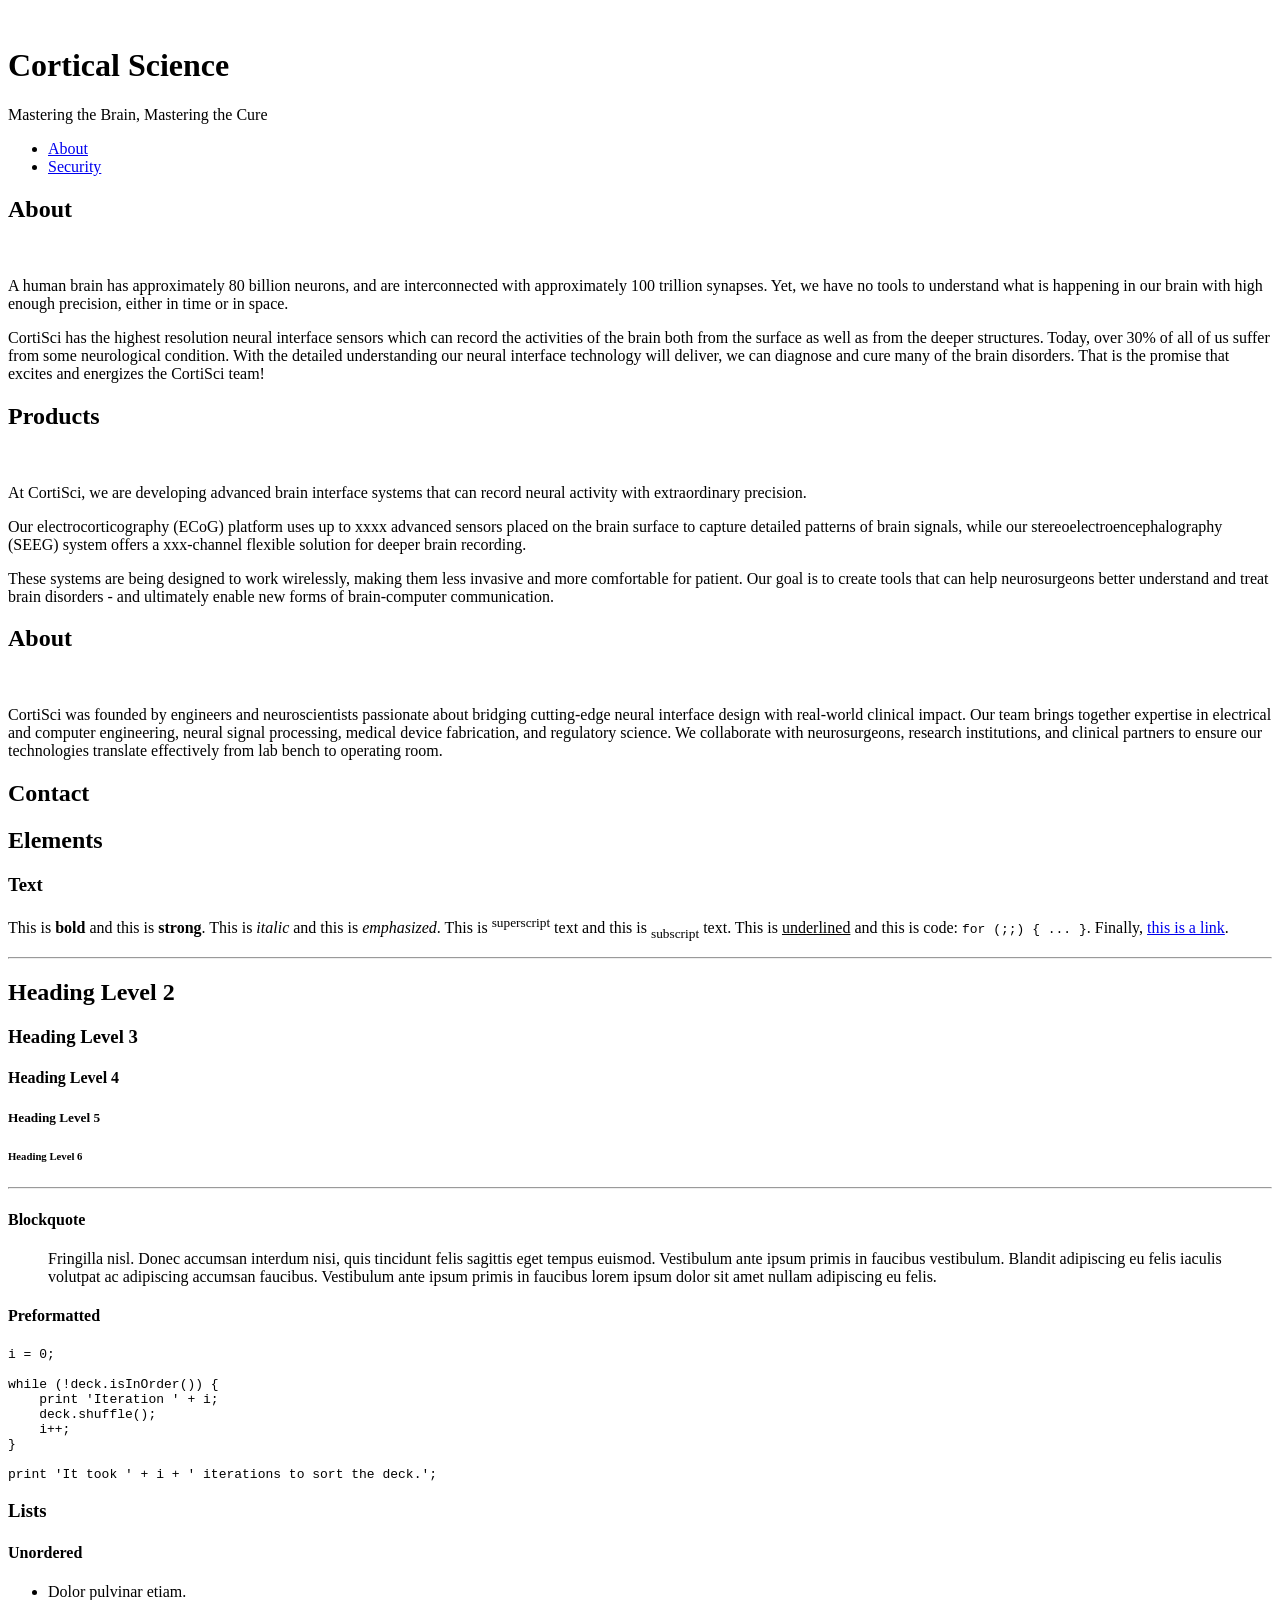
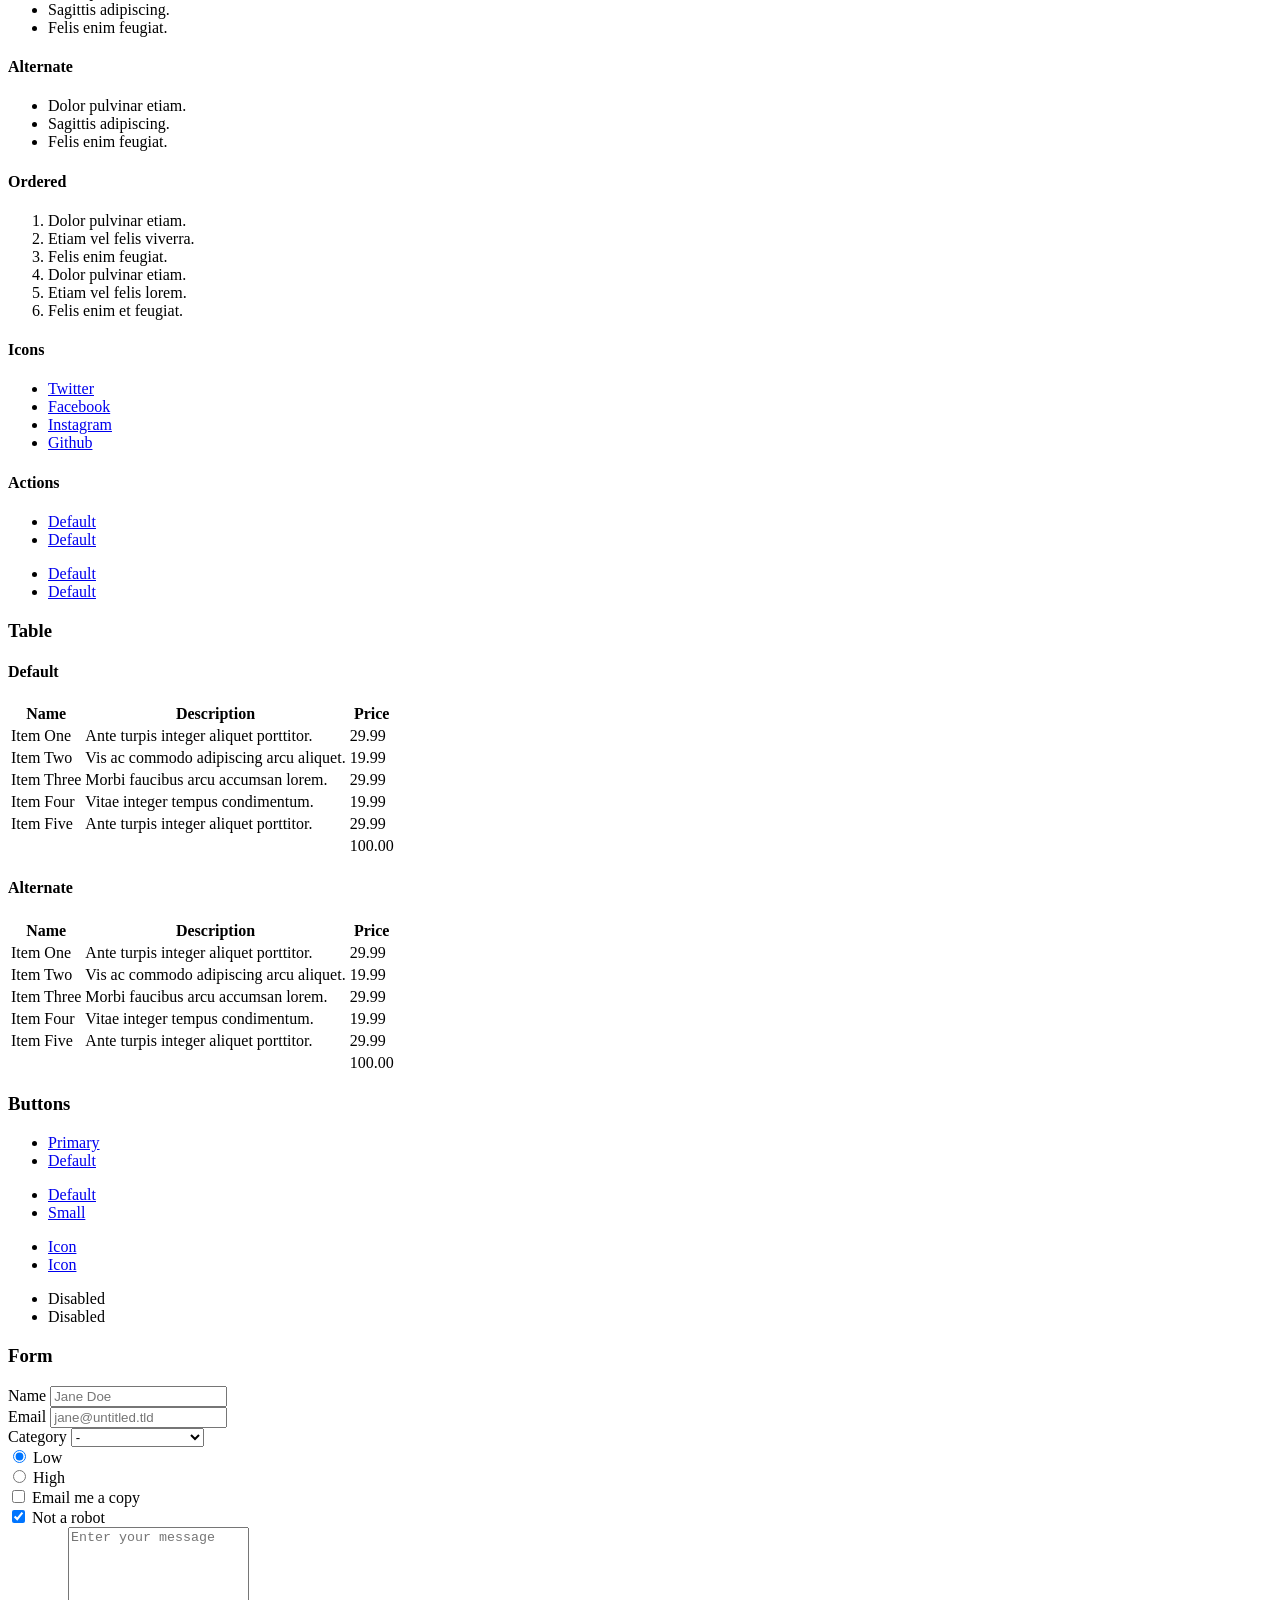
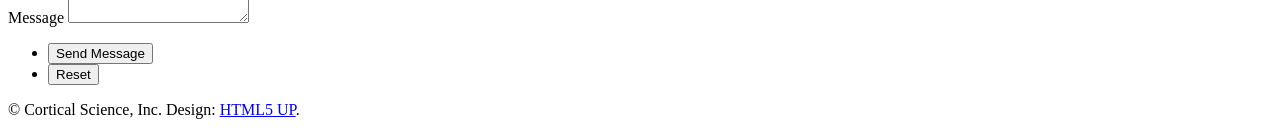
==== index.html @ aafd4108 "Add coordinated disclosure policy and security discovery files" ====
<!DOCTYPE HTML>
<!--
	Dimension by HTML5 UP
	html5up.net | @ajlkn
	Free for personal and commercial use under the CCA 3.0 license (html5up.net/license)
-->
<html>
	<head>
		<title>Cortical Science - CortiSci</title>
		<meta charset="utf-8" />
		<meta name="viewport" content="width=device-width, initial-scale=1, user-scalable=no" />
		<link rel="stylesheet" href="assets/css/main.css" />
		<noscript><link rel="stylesheet" href="assets/css/noscript.css" /></noscript>
	</head>
	<body class="is-preload">

		<!-- Wrapper -->
			<div id="wrapper">

				<!-- Header -->
					<header id="header">
						<div class="logo">
							<!--<span class="image main"><img src="images/CortiSciLogoMohit2.png" alt="" /></span> -->
							<span class="image main no-overlay"><img src="images/CortiSciLogoMohit2.png" alt="" /></span>
						</div>
						<div class="content">
							<div class="inner">
								<h1>Cortical Science</h1>
								<p>Mastering the Brain, Mastering the Cure<br />
								</p>
							</div>
						</div>
						<nav>
							<ul>
								<li><a href="#intro">About</a></li>
								<li><a href="security/">Security</a></li>
								<!--<li><a href="#work">Products</a></li>
								<li><a href="#about">About</a></li>
								<li><a href="#contact">Contact</a></li>
								-->
								<!--<li><a href="#elements">Elements</a></li>-->
							</ul>
						</nav>
					</header>

				<!-- Main -->
					<div id="main">

						<!-- Intro -->
							<article id="intro">
								<h2 class="major">About</h2>
								<span class="image main"><img src="images/Brain_Intro.png" alt="" /></span>
								<!-- <p><strong>Welcome to Cortical Science, Inc. (CortiSci) - </strong> </p> -->
								<p> A human brain has approximately 80 billion neurons, and are interconnected with approximately 100 trillion synapses. Yet, we have no tools to understand what is happening in our brain with high enough precision, either in time or in space. </p>
								<p>CortiSci has the highest resolution neural interface sensors which can record the activities of the brain both from the surface as well as from the deeper structures. Today, over 30% of all of us suffer from some neurological condition. With the detailed understanding our neural interface technology will deliver, we can diagnose and cure many of the brain disorders.  That is the promise that excites and energizes the CortiSci team! <p>
								<!--<p> a neurotechnology startup building the next generation of high-resolution brain interface systems. Our mission is to develop scalable, biocompatible ECoG and SEEG technologies that unlock new possibilities in neuroscience research, neurosurgery, and brain-computer interface applications.</p>
							-->
							</article>

						<!-- Technology -->
							<article id="work">
								<h2 class="major">Products</h2>
								<span class="image main"><img src="images/TechnologyPicture.png" alt="" /></span>
								<p> At CortiSci, we are developing advanced brain interface systems that can record neural activity with extraordinary precision.</p>
								<p> Our electrocorticography (ECoG) platform uses up to xxxx advanced sensors placed on the brain surface to capture detailed patterns of brain signals, while our stereoelectroencephalography (SEEG) system offers a xxx-channel flexible solution for deeper brain recording.<p>
								<p>These systems are being designed to work wirelessly, making them less invasive and more comfortable for patient. Our goal is to create tools that can help neurosurgeons better understand and treat brain disorders - and ultimately enable new forms of brain-computer communication.</p>
							</article>

						<!-- About -->
							<article id="about">
								<h2 class="major">About</h2>
								<span class="image main"><img src="images/About.png" alt="" /></span>
								<p>CortiSci was founded by engineers and neuroscientists passionate about bridging cutting-edge neural interface design with real-world clinical impact. Our team brings together expertise in electrical and computer engineering, neural signal processing, medical device fabrication, and regulatory science. We collaborate with neurosurgeons, research institutions, and clinical partners to ensure our technologies translate effectively from lab bench to operating room.</p>
							</article>

						<!-- Contact -->
							<article id="contact">
								<h2 class="major">Contact</h2>
								<p>
									
								</p>
								<!--
								<form method="post" action="#">
									<div class="fields">
										<div class="field half">
											<label for="name">Name</label>
											<input type="text" name="name" id="name" />
										</div>
										<div class="field half">
											<label for="email">Email</label>
											<input type="text" name="email" id="email" />
										</div>
										<div class="field">
											<label for="message">Message</label>
											<textarea name="message" id="message" rows="4"></textarea>
										</div>
									</div>
									<ul class="actions">
										<li><input type="submit" value="Send Message" class="primary" /></li>
										<li><input type="reset" value="Reset" /></li>
									</ul>
								</form>
								-->

								<!--
								<ul class="icons">
									<li><a href="#" class="icon brands fa-twitter"><span class="label">Twitter</span></a></li>
									<li><a href="#" class="icon brands fa-facebook-f"><span class="label">Facebook</span></a></li>
									<li><a href="#" class="icon brands fa-instagram"><span class="label">Instagram</span></a></li>
									<li><a href="#" class="icon brands fa-github"><span class="label">GitHub</span></a></li>
								</ul>
								-->
							</article>

						<!-- Elements -->
							<article id="elements">
								<h2 class="major">Elements</h2>

								<section>
									<h3 class="major">Text</h3>
									<p>This is <b>bold</b> and this is <strong>strong</strong>. This is <i>italic</i> and this is <em>emphasized</em>.
									This is <sup>superscript</sup> text and this is <sub>subscript</sub> text.
									This is <u>underlined</u> and this is code: <code>for (;;) { ... }</code>. Finally, <a href="#">this is a link</a>.</p>
									<hr />
									<h2>Heading Level 2</h2>
									<h3>Heading Level 3</h3>
									<h4>Heading Level 4</h4>
									<h5>Heading Level 5</h5>
									<h6>Heading Level 6</h6>
									<hr />
									<h4>Blockquote</h4>
									<blockquote>Fringilla nisl. Donec accumsan interdum nisi, quis tincidunt felis sagittis eget tempus euismod. Vestibulum ante ipsum primis in faucibus vestibulum. Blandit adipiscing eu felis iaculis volutpat ac adipiscing accumsan faucibus. Vestibulum ante ipsum primis in faucibus lorem ipsum dolor sit amet nullam adipiscing eu felis.</blockquote>
									<h4>Preformatted</h4>
									<pre><code>i = 0;

while (!deck.isInOrder()) {
    print 'Iteration ' + i;
    deck.shuffle();
    i++;
}

print 'It took ' + i + ' iterations to sort the deck.';</code></pre>
								</section>

								<section>
									<h3 class="major">Lists</h3>

									<h4>Unordered</h4>
									<ul>
										<li>Dolor pulvinar etiam.</li>
										<li>Sagittis adipiscing.</li>
										<li>Felis enim feugiat.</li>
									</ul>

									<h4>Alternate</h4>
									<ul class="alt">
										<li>Dolor pulvinar etiam.</li>
										<li>Sagittis adipiscing.</li>
										<li>Felis enim feugiat.</li>
									</ul>

									<h4>Ordered</h4>
									<ol>
										<li>Dolor pulvinar etiam.</li>
										<li>Etiam vel felis viverra.</li>
										<li>Felis enim feugiat.</li>
										<li>Dolor pulvinar etiam.</li>
										<li>Etiam vel felis lorem.</li>
										<li>Felis enim et feugiat.</li>
									</ol>
									<h4>Icons</h4>
									<ul class="icons">
										<li><a href="#" class="icon brands fa-twitter"><span class="label">Twitter</span></a></li>
										<li><a href="#" class="icon brands fa-facebook-f"><span class="label">Facebook</span></a></li>
										<li><a href="#" class="icon brands fa-instagram"><span class="label">Instagram</span></a></li>
										<li><a href="#" class="icon brands fa-github"><span class="label">Github</span></a></li>
									</ul>

									<h4>Actions</h4>
									<ul class="actions">
										<li><a href="#" class="button primary">Default</a></li>
										<li><a href="#" class="button">Default</a></li>
									</ul>
									<ul class="actions stacked">
										<li><a href="#" class="button primary">Default</a></li>
										<li><a href="#" class="button">Default</a></li>
									</ul>
								</section>

								<section>
									<h3 class="major">Table</h3>
									<h4>Default</h4>
									<div class="table-wrapper">
										<table>
											<thead>
												<tr>
													<th>Name</th>
													<th>Description</th>
													<th>Price</th>
												</tr>
											</thead>
											<tbody>
												<tr>
													<td>Item One</td>
													<td>Ante turpis integer aliquet porttitor.</td>
													<td>29.99</td>
												</tr>
												<tr>
													<td>Item Two</td>
													<td>Vis ac commodo adipiscing arcu aliquet.</td>
													<td>19.99</td>
												</tr>
												<tr>
													<td>Item Three</td>
													<td> Morbi faucibus arcu accumsan lorem.</td>
													<td>29.99</td>
												</tr>
												<tr>
													<td>Item Four</td>
													<td>Vitae integer tempus condimentum.</td>
													<td>19.99</td>
												</tr>
												<tr>
													<td>Item Five</td>
													<td>Ante turpis integer aliquet porttitor.</td>
													<td>29.99</td>
												</tr>
											</tbody>
											<tfoot>
												<tr>
													<td colspan="2"></td>
													<td>100.00</td>
												</tr>
											</tfoot>
										</table>
									</div>

									<h4>Alternate</h4>
									<div class="table-wrapper">
										<table class="alt">
											<thead>
												<tr>
													<th>Name</th>
													<th>Description</th>
													<th>Price</th>
												</tr>
											</thead>
											<tbody>
												<tr>
													<td>Item One</td>
													<td>Ante turpis integer aliquet porttitor.</td>
													<td>29.99</td>
												</tr>
												<tr>
													<td>Item Two</td>
													<td>Vis ac commodo adipiscing arcu aliquet.</td>
													<td>19.99</td>
												</tr>
												<tr>
													<td>Item Three</td>
													<td> Morbi faucibus arcu accumsan lorem.</td>
													<td>29.99</td>
												</tr>
												<tr>
													<td>Item Four</td>
													<td>Vitae integer tempus condimentum.</td>
													<td>19.99</td>
												</tr>
												<tr>
													<td>Item Five</td>
													<td>Ante turpis integer aliquet porttitor.</td>
													<td>29.99</td>
												</tr>
											</tbody>
											<tfoot>
												<tr>
													<td colspan="2"></td>
													<td>100.00</td>
												</tr>
											</tfoot>
										</table>
									</div>
								</section>

								<section>
									<h3 class="major">Buttons</h3>
									<ul class="actions">
										<li><a href="#" class="button primary">Primary</a></li>
										<li><a href="#" class="button">Default</a></li>
									</ul>
									<ul class="actions">
										<li><a href="#" class="button">Default</a></li>
										<li><a href="#" class="button small">Small</a></li>
									</ul>
									<ul class="actions">
										<li><a href="#" class="button primary icon solid fa-download">Icon</a></li>
										<li><a href="#" class="button icon solid fa-download">Icon</a></li>
									</ul>
									<ul class="actions">
										<li><span class="button primary disabled">Disabled</span></li>
										<li><span class="button disabled">Disabled</span></li>
									</ul>
								</section>

								<section>
									<h3 class="major">Form</h3>
									<form method="post" action="#">
										<div class="fields">
											<div class="field half">
												<label for="demo-name">Name</label>
												<input type="text" name="demo-name" id="demo-name" value="" placeholder="Jane Doe" />
											</div>
											<div class="field half">
												<label for="demo-email">Email</label>
												<input type="email" name="demo-email" id="demo-email" value="" placeholder="jane@untitled.tld" />
											</div>
											<div class="field">
												<label for="demo-category">Category</label>
												<select name="demo-category" id="demo-category">
													<option value="">-</option>
													<option value="1">Manufacturing</option>
													<option value="1">Shipping</option>
													<option value="1">Administration</option>
													<option value="1">Human Resources</option>
												</select>
											</div>
											<div class="field half">
												<input type="radio" id="demo-priority-low" name="demo-priority" checked>
												<label for="demo-priority-low">Low</label>
											</div>
											<div class="field half">
												<input type="radio" id="demo-priority-high" name="demo-priority">
												<label for="demo-priority-high">High</label>
											</div>
											<div class="field half">
												<input type="checkbox" id="demo-copy" name="demo-copy">
												<label for="demo-copy">Email me a copy</label>
											</div>
											<div class="field half">
												<input type="checkbox" id="demo-human" name="demo-human" checked>
												<label for="demo-human">Not a robot</label>
											</div>
											<div class="field">
												<label for="demo-message">Message</label>
												<textarea name="demo-message" id="demo-message" placeholder="Enter your message" rows="6"></textarea>
											</div>
										</div>
										<ul class="actions">
											<li><input type="submit" value="Send Message" class="primary" /></li>
											<li><input type="reset" value="Reset" /></li>
										</ul>
									</form>
								</section>

							</article>

					</div>

				<!-- Footer -->
					<footer id="footer">
						<p class="copyright">&copy; Cortical Science, Inc. Design: <a href="https://html5up.net">HTML5 UP</a>.</p>
					</footer>

			</div>

		<!-- BG -->
			<div id="bg"></div>

		<!-- Scripts -->
			<script src="assets/js/jquery.min.js"></script>
			<script src="assets/js/browser.min.js"></script>
			<script src="assets/js/breakpoints.min.js"></script>
			<script src="assets/js/util.js"></script>
			<script src="assets/js/main.js"></script>

	</body>
</html>
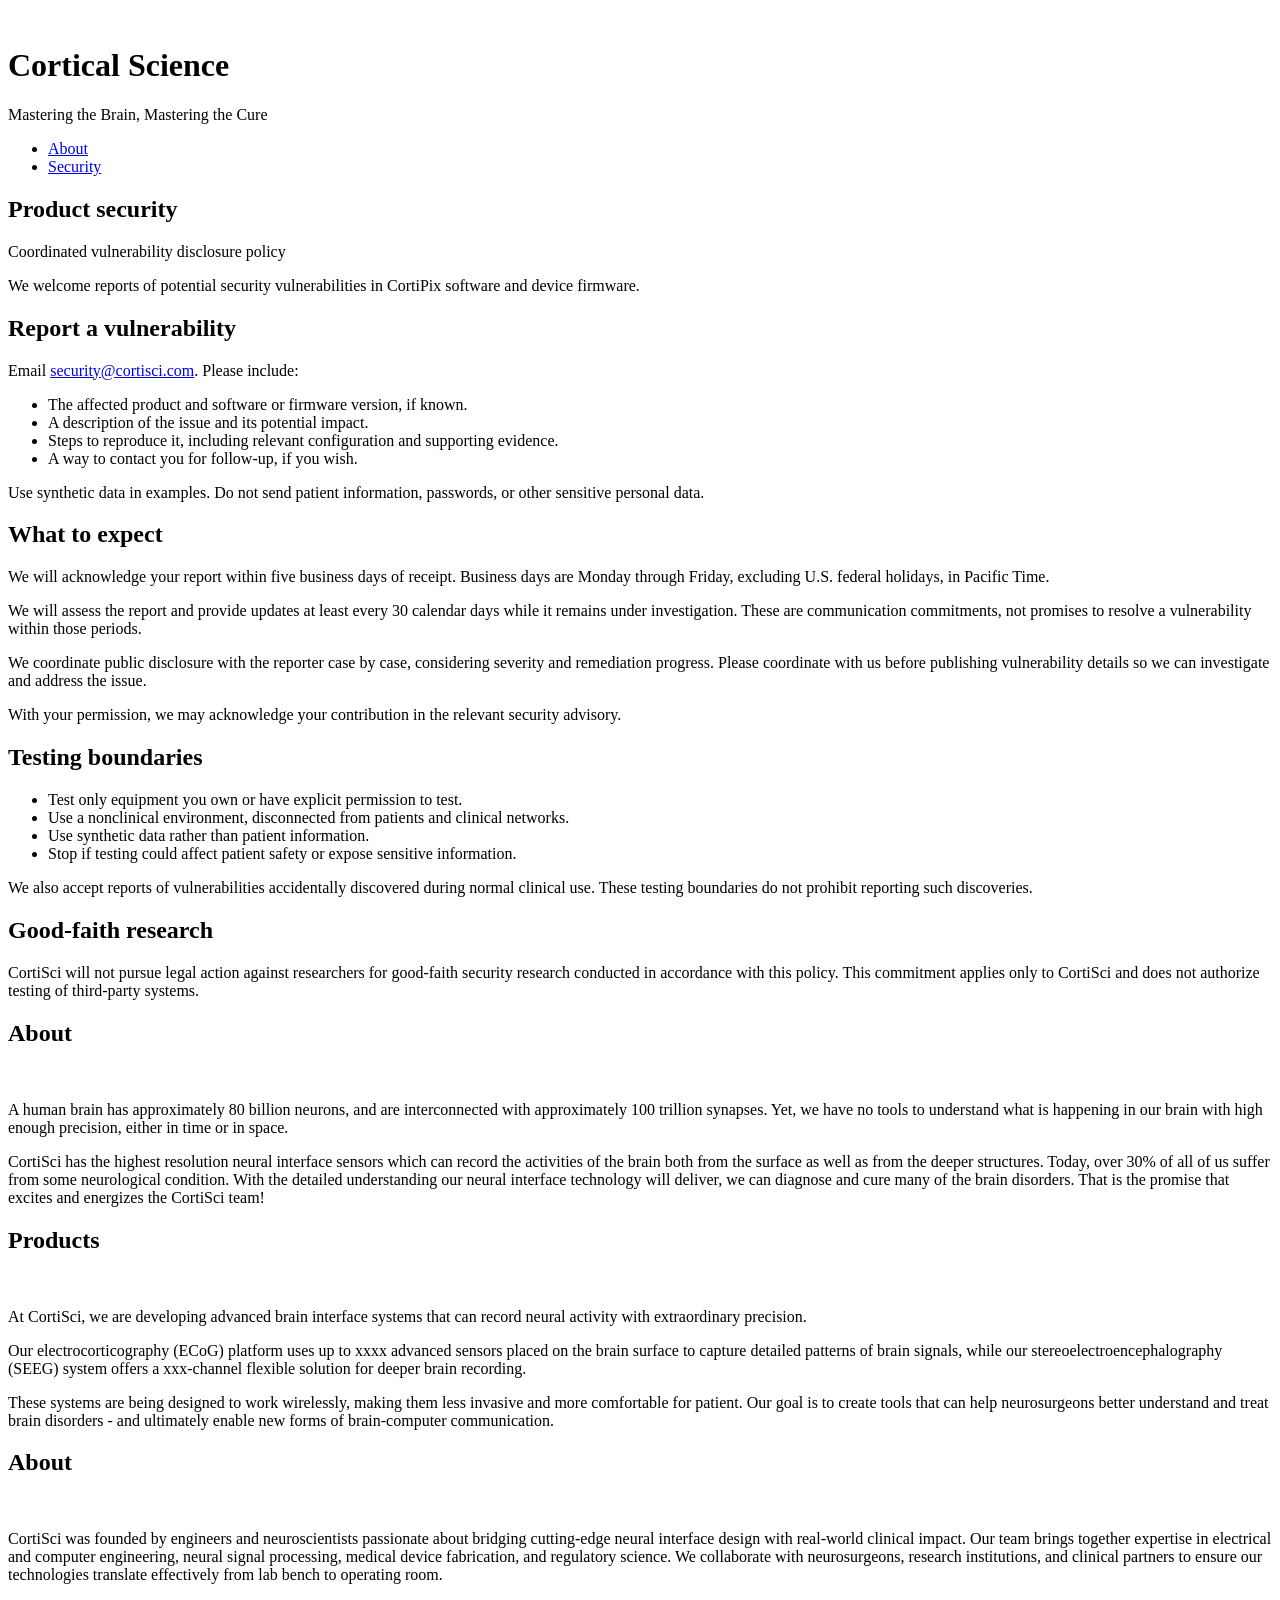
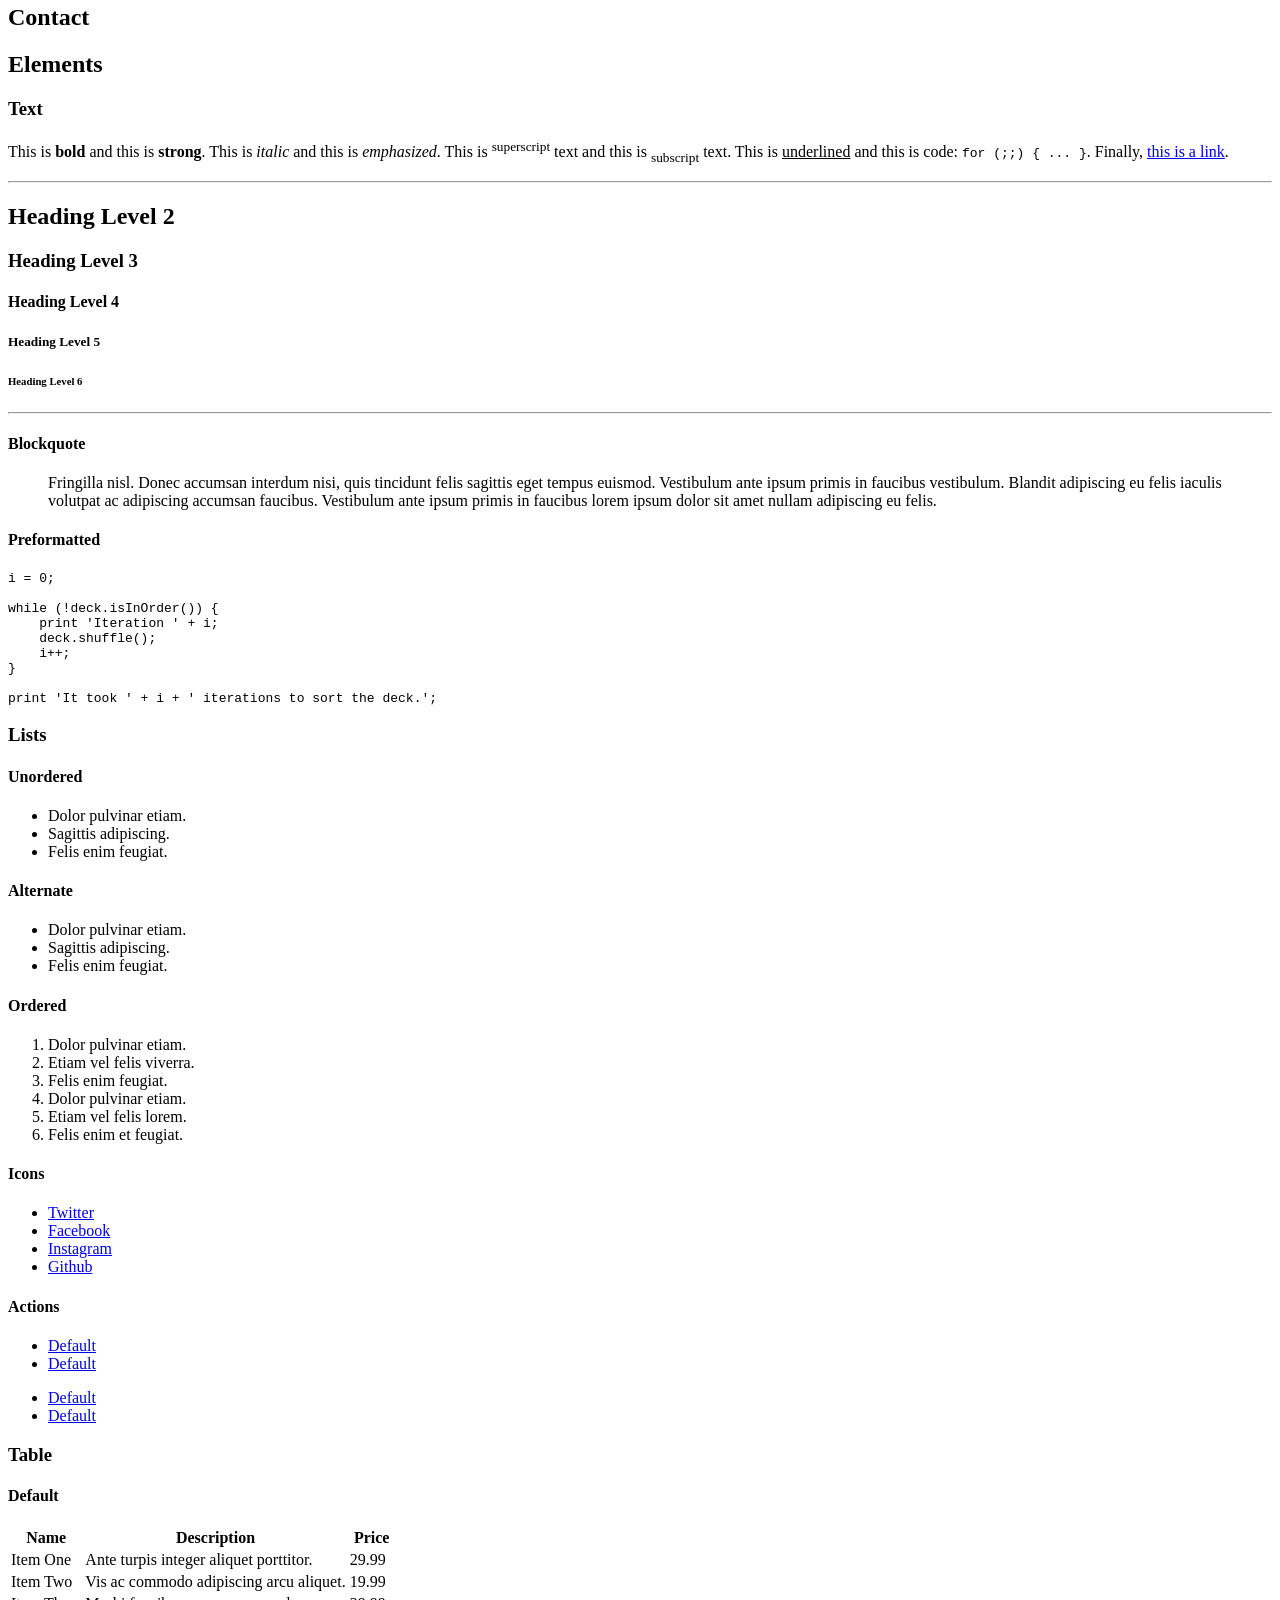
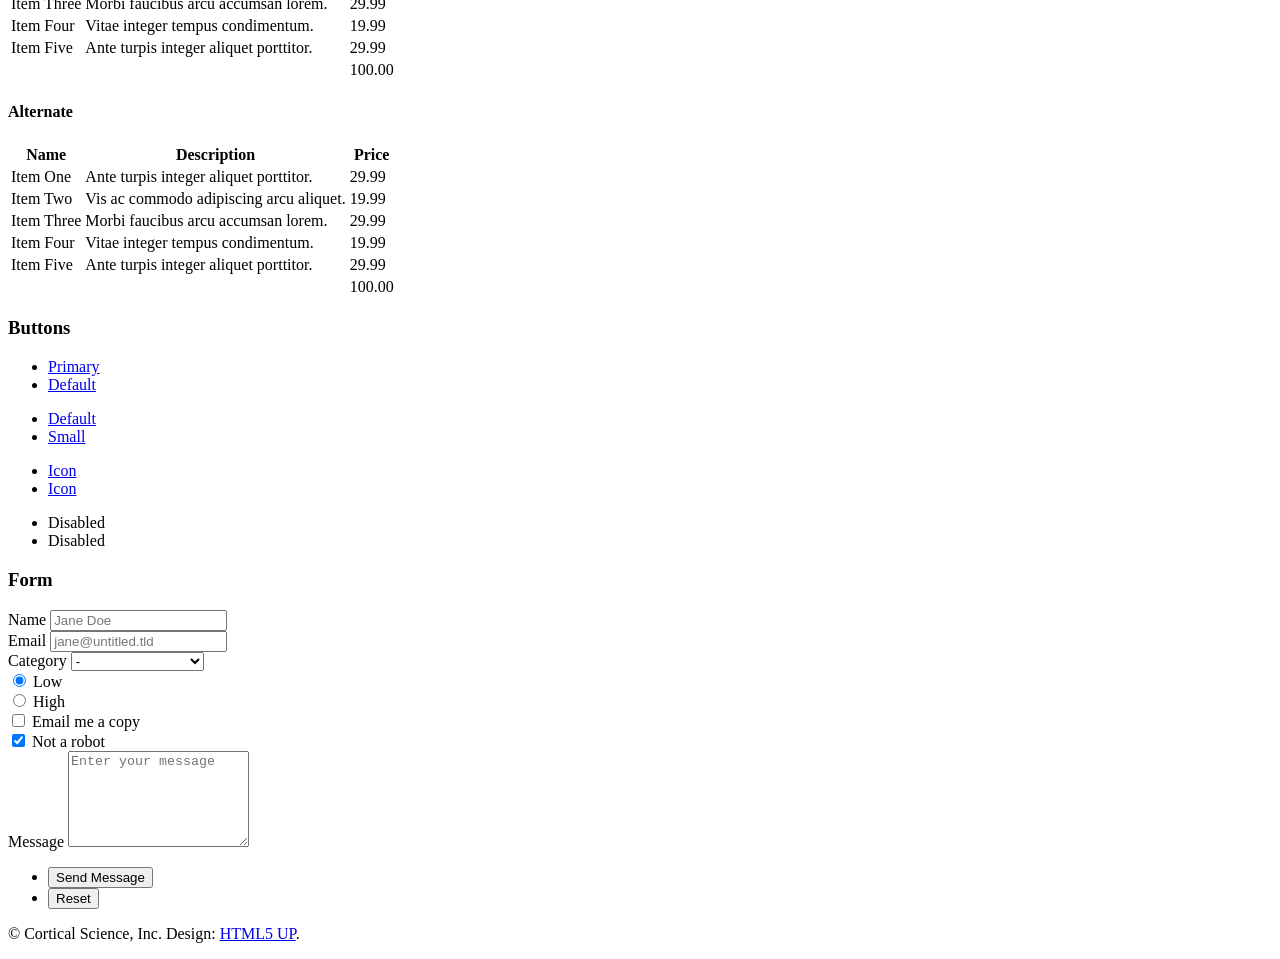
==== commit 2c780e1a: "Open security policy in homepage hash panel" ====
--- a/index.html
+++ b/index.html
@@ -33,7 +33,7 @@
 						<nav>
 							<ul>
 								<li><a href="#intro">About</a></li>
-								<li><a href="security/">Security</a></li>
+								<li><a href="#security">Security</a></li>
 								<!--<li><a href="#work">Products</a></li>
 								<li><a href="#about">About</a></li>
 								<li><a href="#contact">Contact</a></li>
@@ -45,6 +45,45 @@
 
 				<!-- Main -->
 					<div id="main">
+
+						<!-- Security -->
+						<article id="security">
+<h2 class="major">Product security</h2>
+    <p class="lead">Coordinated vulnerability disclosure policy</p>
+    <p>We welcome reports of potential security vulnerabilities in CortiPix software and device firmware.</p>
+    <section aria-labelledby="report">
+      <h2 id="report">Report a vulnerability</h2>
+      <p>Email <a href="mailto:security@cortisci.com">security@cortisci.com</a>. Please include:</p>
+      <ul>
+        <li>The affected product and software or firmware version, if known.</li>
+        <li>A description of the issue and its potential impact.</li>
+        <li>Steps to reproduce it, including relevant configuration and supporting evidence.</li>
+        <li>A way to contact you for follow-up, if you wish.</li>
+      </ul>
+      <p>Use synthetic data in examples. Do not send patient information, passwords, or other sensitive personal data.</p>
+    </section>
+    <section aria-labelledby="response">
+      <h2 id="response">What to expect</h2>
+      <p>We will acknowledge your report within five business days of receipt. Business days are Monday through Friday, excluding U.S. federal holidays, in Pacific Time.</p>
+      <p>We will assess the report and provide updates at least every 30 calendar days while it remains under investigation. These are communication commitments, not promises to resolve a vulnerability within those periods.</p>
+      <p>We coordinate public disclosure with the reporter case by case, considering severity and remediation progress. Please coordinate with us before publishing vulnerability details so we can investigate and address the issue.</p>
+      <p>With your permission, we may acknowledge your contribution in the relevant security advisory.</p>
+    </section>
+    <section aria-labelledby="testing">
+      <h2 id="testing">Testing boundaries</h2>
+      <ul>
+        <li>Test only equipment you own or have explicit permission to test.</li>
+        <li>Use a nonclinical environment, disconnected from patients and clinical networks.</li>
+        <li>Use synthetic data rather than patient information.</li>
+        <li>Stop if testing could affect patient safety or expose sensitive information.</li>
+      </ul>
+      <p>We also accept reports of vulnerabilities accidentally discovered during normal clinical use. These testing boundaries do not prohibit reporting such discoveries.</p>
+    </section>
+    <section aria-labelledby="researchers">
+      <h2 id="researchers">Good-faith research</h2>
+      <p>CortiSci will not pursue legal action against researchers for good-faith security research conducted in accordance with this policy. This commitment applies only to CortiSci and does not authorize testing of third-party systems.</p>
+    </section>
+						</article>
 
 						<!-- Intro -->
 							<article id="intro">
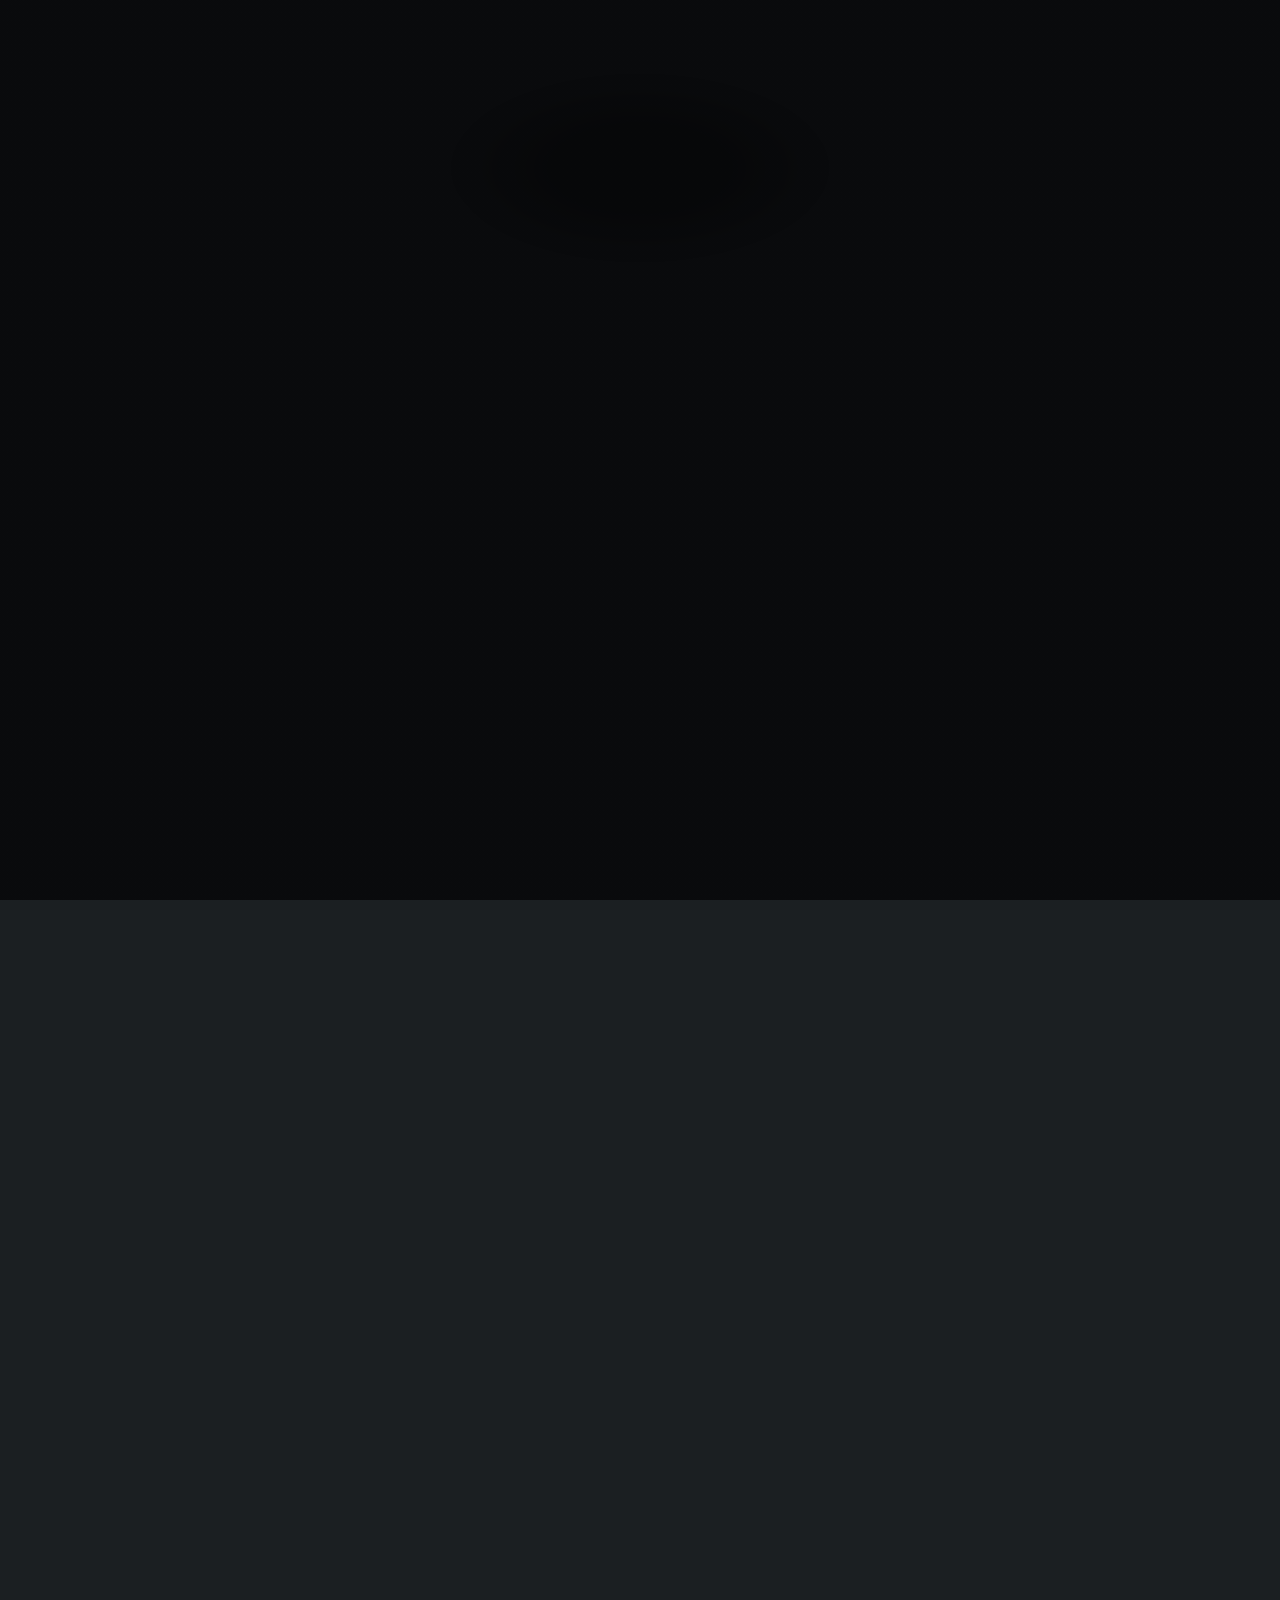
==== commit a52328a3: "Update index.html" ====
--- a/index.html
+++ b/index.html
@@ -33,7 +33,7 @@
 						<nav>
 							<ul>
 								<li><a href="#intro">About</a></li>
-								<li><a href="#security">Security</a></li>
+								<li><a href="#support">Support</a></li>
 								<!--<li><a href="#work">Products</a></li>
 								<li><a href="#about">About</a></li>
 								<li><a href="#contact">Contact</a></li>
@@ -45,45 +45,6 @@
 
 				<!-- Main -->
 					<div id="main">
-
-						<!-- Security -->
-						<article id="security">
-<h2 class="major">Product security</h2>
-    <p class="lead">Coordinated vulnerability disclosure policy</p>
-    <p>We welcome reports of potential security vulnerabilities in CortiPix software and device firmware.</p>
-    <section aria-labelledby="report">
-      <h2 id="report">Report a vulnerability</h2>
-      <p>Email <a href="mailto:security@cortisci.com">security@cortisci.com</a>. Please include:</p>
-      <ul>
-        <li>The affected product and software or firmware version, if known.</li>
-        <li>A description of the issue and its potential impact.</li>
-        <li>Steps to reproduce it, including relevant configuration and supporting evidence.</li>
-        <li>A way to contact you for follow-up, if you wish.</li>
-      </ul>
-      <p>Use synthetic data in examples. Do not send patient information, passwords, or other sensitive personal data.</p>
-    </section>
-    <section aria-labelledby="response">
-      <h2 id="response">What to expect</h2>
-      <p>We will acknowledge your report within five business days of receipt. Business days are Monday through Friday, excluding U.S. federal holidays, in Pacific Time.</p>
-      <p>We will assess the report and provide updates at least every 30 calendar days while it remains under investigation. These are communication commitments, not promises to resolve a vulnerability within those periods.</p>
-      <p>We coordinate public disclosure with the reporter case by case, considering severity and remediation progress. Please coordinate with us before publishing vulnerability details so we can investigate and address the issue.</p>
-      <p>With your permission, we may acknowledge your contribution in the relevant security advisory.</p>
-    </section>
-    <section aria-labelledby="testing">
-      <h2 id="testing">Testing boundaries</h2>
-      <ul>
-        <li>Test only equipment you own or have explicit permission to test.</li>
-        <li>Use a nonclinical environment, disconnected from patients and clinical networks.</li>
-        <li>Use synthetic data rather than patient information.</li>
-        <li>Stop if testing could affect patient safety or expose sensitive information.</li>
-      </ul>
-      <p>We also accept reports of vulnerabilities accidentally discovered during normal clinical use. These testing boundaries do not prohibit reporting such discoveries.</p>
-    </section>
-    <section aria-labelledby="researchers">
-      <h2 id="researchers">Good-faith research</h2>
-      <p>CortiSci will not pursue legal action against researchers for good-faith security research conducted in accordance with this policy. This commitment applies only to CortiSci and does not authorize testing of third-party systems.</p>
-    </section>
-						</article>
 
 						<!-- Intro -->
 							<article id="intro">
@@ -111,6 +72,17 @@
 								<span class="image main"><img src="images/About.png" alt="" /></span>
 								<p>CortiSci was founded by engineers and neuroscientists passionate about bridging cutting-edge neural interface design with real-world clinical impact. Our team brings together expertise in electrical and computer engineering, neural signal processing, medical device fabrication, and regulatory science. We collaborate with neurosurgeons, research institutions, and clinical partners to ensure our technologies translate effectively from lab bench to operating room.</p>
 							</article>
+
+						<!-- Support -->
+							<article id="support">
+						    <h2 class="major">Support</h2>
+						    <p>For Support, please contact</p>
+						    <p>
+						        Cortical Science, Inc.<br />
+						        9920 Pacific Heights Blvd Suite 150<br />
+						        San Diego, CA 92121
+						    </p>
+						</article>
 
 						<!-- Contact -->
 							<article id="contact">
--- a/assets/css/main.css
+++ b/assets/css/main.css
@@ -0,0 +1,1681 @@
+@import url(fontawesome-all.min.css);
+@import url("https://fonts.googleapis.com/css?family=Source+Sans+Pro:300italic,600italic,300,600");
+
+/*
+	Dimension by HTML5 UP
+	html5up.net | @ajlkn
+	Free for personal and commercial use under the CCA 3.0 license (html5up.net/license)
+*/
+
+html, body, div, span, applet, object,
+iframe, h1, h2, h3, h4, h5, h6, p, blockquote,
+pre, a, abbr, acronym, address, big, cite,
+code, del, dfn, em, img, ins, kbd, q, s, samp,
+small, strike, strong, sub, sup, tt, var, b,
+u, i, center, dl, dt, dd, ol, ul, li, fieldset,
+form, label, legend, table, caption, tbody,
+tfoot, thead, tr, th, td, article, aside,
+canvas, details, embed, figure, figcaption,
+footer, header, hgroup, menu, nav, output, ruby,
+section, summary, time, mark, audio, video {
+	margin: 0;
+	padding: 0;
+	border: 0;
+	font-size: 100%;
+	font: inherit;
+	vertical-align: baseline;}
+
+article, aside, details, figcaption, figure,
+footer, header, hgroup, menu, nav, section {
+	display: block;}
+
+body {
+	line-height: 1;
+}
+
+ol, ul {
+	list-style: none;
+}
+
+blockquote, q {
+	quotes: none;
+}
+
+	blockquote:before, blockquote:after, q:before, q:after {
+		content: '';
+		content: none;
+	}
+
+table {
+	border-collapse: collapse;
+	border-spacing: 0;
+}
+
+body {
+	-webkit-text-size-adjust: none;
+}
+
+mark {
+	background-color: transparent;
+	color: inherit;
+}
+
+input::-moz-focus-inner {
+	border: 0;
+	padding: 0;
+}
+
+input, select, textarea {
+	-moz-appearance: none;
+	-webkit-appearance: none;
+	-ms-appearance: none;
+	appearance: none;
+}
+
+/* Basic */
+
+	@-ms-viewport {
+		width: device-width;
+	}
+
+	@media screen and (max-width: 480px) {
+
+		html, body {
+			min-width: 320px;
+		}
+
+	}
+
+	html {
+		box-sizing: border-box;
+	}
+
+	*, *:before, *:after {
+		box-sizing: inherit;
+	}
+
+	body {
+		background: #1b1f22;
+	}
+
+		body.is-preload *, body.is-preload *:before, body.is-preload *:after {
+			-moz-animation: none !important;
+			-webkit-animation: none !important;
+			-ms-animation: none !important;
+			animation: none !important;
+			-moz-transition: none !important;
+			-webkit-transition: none !important;
+			-ms-transition: none !important;
+			transition: none !important;
+		}
+
+/* Type */
+
+	html {
+		font-size: 16pt;
+	}
+
+		@media screen and (max-width: 1680px) {
+
+			html {
+				font-size: 12pt;
+			}
+
+		}
+
+		@media screen and (max-width: 736px) {
+
+			html {
+				font-size: 11pt;
+			}
+
+		}
+
+		@media screen and (max-width: 360px) {
+
+			html {
+				font-size: 10pt;
+			}
+
+		}
+
+	body, input, select, textarea {
+		color: #ffffff;
+		font-family: "Source Sans Pro", sans-serif;
+		font-weight: 300;
+		font-size: 1rem;
+		line-height: 1.65;
+	}
+
+	a {
+		-moz-transition: color 0.2s ease-in-out, background-color 0.2s ease-in-out, border-bottom-color 0.2s ease-in-out;
+		-webkit-transition: color 0.2s ease-in-out, background-color 0.2s ease-in-out, border-bottom-color 0.2s ease-in-out;
+		-ms-transition: color 0.2s ease-in-out, background-color 0.2s ease-in-out, border-bottom-color 0.2s ease-in-out;
+		transition: color 0.2s ease-in-out, background-color 0.2s ease-in-out, border-bottom-color 0.2s ease-in-out;
+		border-bottom: dotted 1px rgba(255, 255, 255, 0.5);
+		text-decoration: none;
+		color: inherit;
+	}
+
+		a:hover {
+			border-bottom-color: transparent;
+		}
+
+	strong, b {
+		color: #ffffff;
+		font-weight: 600;
+	}
+
+	em, i {
+		font-style: italic;
+	}
+
+	p {
+		margin: 0 0 2rem 0;
+	}
+
+	h1, h2, h3, h4, h5, h6 {
+		color: #ffffff;
+		font-weight: 600;
+		line-height: 1.5;
+		margin: 0 0 1rem 0;
+		text-transform: uppercase;
+		letter-spacing: 0.2rem;
+	}
+
+		h1 a, h2 a, h3 a, h4 a, h5 a, h6 a {
+			color: inherit;
+			text-decoration: none;
+		}
+
+		h1.major, h2.major, h3.major, h4.major, h5.major, h6.major {
+			border-bottom: solid 1px #ffffff;
+			width: -moz-max-content;
+			width: -webkit-max-content;
+			width: -ms-max-content;
+			width: max-content;
+			padding-bottom: 0.5rem;
+			margin: 0 0 2rem 0;
+		}
+
+	h1 {
+		font-size: 2.25rem;
+		line-height: 1.3;
+		letter-spacing: 0.5rem;
+	}
+
+	h2 {
+		font-size: 1.5rem;
+		line-height: 1.4;
+		letter-spacing: 0.5rem;
+	}
+
+	h3 {
+		font-size: 1rem;
+	}
+
+	h4 {
+		font-size: 0.8rem;
+	}
+
+	h5 {
+		font-size: 0.7rem;
+	}
+
+	h6 {
+		font-size: 0.6rem;
+	}
+
+	@media screen and (max-width: 736px) {
+
+		h1 {
+			font-size: 1.75rem;
+			line-height: 1.4;
+		}
+
+		h2 {
+			font-size: 1.25em;
+			line-height: 1.5;
+		}
+
+	}
+
+	sub {
+		font-size: 0.8rem;
+		position: relative;
+		top: 0.5rem;
+	}
+
+	sup {
+		font-size: 0.8rem;
+		position: relative;
+		top: -0.5rem;
+	}
+
+	blockquote {
+		border-left: solid 4px #ffffff;
+		font-style: italic;
+		margin: 0 0 2rem 0;
+		padding: 0.5rem 0 0.5rem 2rem;
+	}
+
+	code {
+		background: rgba(255, 255, 255, 0.075);
+		border-radius: 4px;
+		font-family: "Courier New", monospace;
+		font-size: 0.9rem;
+		margin: 0 0.25rem;
+		padding: 0.25rem 0.65rem;
+	}
+
+	pre {
+		-webkit-overflow-scrolling: touch;
+		font-family: "Courier New", monospace;
+		font-size: 0.9rem;
+		margin: 0 0 2rem 0;
+	}
+
+		pre code {
+			display: block;
+			line-height: 1.75;
+			padding: 1rem 1.5rem;
+			overflow-x: auto;
+		}
+
+	hr {
+		border: 0;
+		border-bottom: solid 1px #ffffff;
+		margin: 2.75rem 0;
+	}
+
+	.align-left {
+		text-align: left;
+	}
+
+	.align-center {
+		text-align: center;
+	}
+
+	.align-right {
+		text-align: right;
+	}
+
+/* Form */
+
+	form {
+		margin: 0 0 2rem 0;
+	}
+
+		form > :last-child {
+			margin-bottom: 0;
+		}
+
+		form > .fields {
+			display: -moz-flex;
+			display: -webkit-flex;
+			display: -ms-flex;
+			display: flex;
+			-moz-flex-wrap: wrap;
+			-webkit-flex-wrap: wrap;
+			-ms-flex-wrap: wrap;
+			flex-wrap: wrap;
+			width: calc(100% + 3rem);
+			margin: -1.5rem 0 2rem -1.5rem;
+		}
+
+			form > .fields > .field {
+				-moz-flex-grow: 0;
+				-webkit-flex-grow: 0;
+				-ms-flex-grow: 0;
+				flex-grow: 0;
+				-moz-flex-shrink: 0;
+				-webkit-flex-shrink: 0;
+				-ms-flex-shrink: 0;
+				flex-shrink: 0;
+				padding: 1.5rem 0 0 1.5rem;
+				width: calc(100% - 1.5rem);
+			}
+
+				form > .fields > .field.half {
+					width: calc(50% - 0.75rem);
+				}
+
+				form > .fields > .field.third {
+					width: calc(100%/3 - 0.5rem);
+				}
+
+				form > .fields > .field.quarter {
+					width: calc(25% - 0.375rem);
+				}
+
+		@media screen and (max-width: 480px) {
+
+			form > .fields {
+				width: calc(100% + 3rem);
+				margin: -1.5rem 0 2rem -1.5rem;
+			}
+
+				form > .fields > .field {
+					padding: 1.5rem 0 0 1.5rem;
+					width: calc(100% - 1.5rem);
+				}
+
+					form > .fields > .field.half {
+						width: calc(100% - 1.5rem);
+					}
+
+					form > .fields > .field.third {
+						width: calc(100% - 1.5rem);
+					}
+
+					form > .fields > .field.quarter {
+						width: calc(100% - 1.5rem);
+					}
+
+		}
+
+	label {
+		color: #ffffff;
+		display: block;
+		font-size: 0.8rem;
+		font-weight: 300;
+		letter-spacing: 0.2rem;
+		line-height: 1.5;
+		margin: 0 0 1rem 0;
+		text-transform: uppercase;
+	}
+
+	input[type="text"],
+	input[type="password"],
+	input[type="email"],
+	input[type="tel"],
+	select,
+	textarea {
+		-moz-appearance: none;
+		-webkit-appearance: none;
+		-ms-appearance: none;
+		appearance: none;
+		-moz-transition: border-color 0.2s ease-in-out, box-shadow 0.2s ease-in-out, background-color 0.2s ease-in-out;
+		-webkit-transition: border-color 0.2s ease-in-out, box-shadow 0.2s ease-in-out, background-color 0.2s ease-in-out;
+		-ms-transition: border-color 0.2s ease-in-out, box-shadow 0.2s ease-in-out, background-color 0.2s ease-in-out;
+		transition: border-color 0.2s ease-in-out, box-shadow 0.2s ease-in-out, background-color 0.2s ease-in-out;
+		background-color: transparent;
+		border-radius: 4px;
+		border: solid 1px #ffffff;
+		color: inherit;
+		display: block;
+		outline: 0;
+		padding: 0 1rem;
+		text-decoration: none;
+		width: 100%;
+	}
+
+		input[type="text"]:invalid,
+		input[type="password"]:invalid,
+		input[type="email"]:invalid,
+		input[type="tel"]:invalid,
+		select:invalid,
+		textarea:invalid {
+			box-shadow: none;
+		}
+
+		input[type="text"]:focus,
+		input[type="password"]:focus,
+		input[type="email"]:focus,
+		input[type="tel"]:focus,
+		select:focus,
+		textarea:focus {
+			background: rgba(255, 255, 255, 0.075);
+			border-color: #ffffff;
+			box-shadow: 0 0 0 1px #ffffff;
+		}
+
+	select {
+		background-image: url("data:image/svg+xml;charset=utf8,%3Csvg xmlns='http://www.w3.org/2000/svg' width='40' height='40' preserveAspectRatio='none' viewBox='0 0 40 40'%3E%3Cpath d='M9.4,12.3l10.4,10.4l10.4-10.4c0.2-0.2,0.5-0.4,0.9-0.4c0.3,0,0.6,0.1,0.9,0.4l3.3,3.3c0.2,0.2,0.4,0.5,0.4,0.9 c0,0.4-0.1,0.6-0.4,0.9L20.7,31.9c-0.2,0.2-0.5,0.4-0.9,0.4c-0.3,0-0.6-0.1-0.9-0.4L4.3,17.3c-0.2-0.2-0.4-0.5-0.4-0.9 c0-0.4,0.1-0.6,0.4-0.9l3.3-3.3c0.2-0.2,0.5-0.4,0.9-0.4S9.1,12.1,9.4,12.3z' fill='%23ffffff' /%3E%3C/svg%3E");
+		background-size: 1.25rem;
+		background-repeat: no-repeat;
+		background-position: calc(100% - 1rem) center;
+		height: 2.75rem;
+		padding-right: 2.75rem;
+		text-overflow: ellipsis;
+	}
+
+		select option {
+			color: #ffffff;
+			background: #1b1f22;
+		}
+
+		select:focus::-ms-value {
+			background-color: transparent;
+		}
+
+		select::-ms-expand {
+			display: none;
+		}
+
+	input[type="text"],
+	input[type="password"],
+	input[type="email"],
+	select {
+		height: 2.75rem;
+	}
+
+	textarea {
+		padding: 0.75rem 1rem;
+	}
+
+	input[type="checkbox"],
+	input[type="radio"] {
+		-moz-appearance: none;
+		-webkit-appearance: none;
+		-ms-appearance: none;
+		appearance: none;
+		display: block;
+		float: left;
+		margin-right: -2rem;
+		opacity: 0;
+		width: 1rem;
+		z-index: -1;
+	}
+
+		input[type="checkbox"] + label,
+		input[type="radio"] + label {
+			text-decoration: none;
+			-moz-user-select: none;
+			-webkit-user-select: none;
+			-ms-user-select: none;
+			user-select: none;
+			color: #ffffff;
+			cursor: pointer;
+			display: inline-block;
+			font-size: 0.8rem;
+			font-weight: 300;
+			margin: 0 0 0.5rem 0;
+			padding-left: 2.65rem;
+			padding-right: 0.75rem;
+			position: relative;
+		}
+
+			input[type="checkbox"] + label:before,
+			input[type="radio"] + label:before {
+				-moz-osx-font-smoothing: grayscale;
+				-webkit-font-smoothing: antialiased;
+				display: inline-block;
+				font-style: normal;
+				font-variant: normal;
+				text-rendering: auto;
+				line-height: 1;
+				text-transform: none !important;
+				font-family: 'Font Awesome 5 Free';
+				font-weight: 900;
+			}
+
+			input[type="checkbox"] + label:before,
+			input[type="radio"] + label:before {
+				-moz-transition: border-color 0.2s ease-in-out, box-shadow 0.2s ease-in-out, background-color 0.2s ease-in-out;
+				-webkit-transition: border-color 0.2s ease-in-out, box-shadow 0.2s ease-in-out, background-color 0.2s ease-in-out;
+				-ms-transition: border-color 0.2s ease-in-out, box-shadow 0.2s ease-in-out, background-color 0.2s ease-in-out;
+				transition: border-color 0.2s ease-in-out, box-shadow 0.2s ease-in-out, background-color 0.2s ease-in-out;
+				border-radius: 4px;
+				border: solid 1px #ffffff;
+				content: '';
+				display: inline-block;
+				height: 1.65rem;
+				left: 0;
+				line-height: 1.65rem;
+				position: absolute;
+				text-align: center;
+				top: -0.15rem;
+				width: 1.65rem;
+			}
+
+		input[type="checkbox"]:checked + label:before,
+		input[type="radio"]:checked + label:before {
+			background: #ffffff !important;
+			border-color: #ffffff !important;
+			color: #1b1f22;
+			content: '\f00c';
+		}
+
+		input[type="checkbox"]:focus + label:before,
+		input[type="radio"]:focus + label:before {
+			background: rgba(255, 255, 255, 0.075);
+			border-color: #ffffff;
+			box-shadow: 0 0 0 1px #ffffff;
+		}
+
+	input[type="checkbox"] + label:before {
+		border-radius: 4px;
+	}
+
+	input[type="radio"] + label:before {
+		border-radius: 100%;
+	}
+
+	::-webkit-input-placeholder {
+		color: rgba(255, 255, 255, 0.5) !important;
+		opacity: 1.0;
+	}
+
+	:-moz-placeholder {
+		color: rgba(255, 255, 255, 0.5) !important;
+		opacity: 1.0;
+	}
+
+	::-moz-placeholder {
+		color: rgba(255, 255, 255, 0.5) !important;
+		opacity: 1.0;
+	}
+
+	:-ms-input-placeholder {
+		color: rgba(255, 255, 255, 0.5) !important;
+		opacity: 1.0;
+	}
+
+	.formerize-placeholder {
+		color: rgba(255, 255, 255, 0.5) !important;
+		opacity: 1.0;
+	}
+
+/* Box */
+
+	.box {
+		border-radius: 4px;
+		border: solid 1px #ffffff;
+		margin-bottom: 2rem;
+		padding: 1.5em;
+	}
+
+		.box > :last-child,
+		.box > :last-child > :last-child,
+		.box > :last-child > :last-child > :last-child {
+			margin-bottom: 0;
+		}
+
+		.box.alt {
+			border: 0;
+			border-radius: 0;
+			padding: 0;
+		}
+
+/* Icon */
+
+	.icon {
+		text-decoration: none;
+		border-bottom: none;
+		position: relative;
+	}
+
+		.icon:before {
+			-moz-osx-font-smoothing: grayscale;
+			-webkit-font-smoothing: antialiased;
+			display: inline-block;
+			font-style: normal;
+			font-variant: normal;
+			text-rendering: auto;
+			line-height: 1;
+			text-transform: none !important;
+			font-family: 'Font Awesome 5 Free';
+			font-weight: 400;
+		}
+
+		.icon > .label {
+			display: none;
+		}
+
+		.icon:before {
+			line-height: inherit;
+		}
+
+		.icon.solid:before {
+			font-weight: 900;
+		}
+
+		.icon.brands:before {
+			font-family: 'Font Awesome 5 Brands';
+		}
+
+/* Image */
+
+	.image {
+		border-radius: 4px;
+		border: 0;
+		display: inline-block;
+		position: relative;
+	}
+
+		.image:before {
+			pointer-events: none;
+			background-image: url("../../images/overlay.png");
+			background-color: rgba(19, 21, 25, 0.5);
+			border-radius: 4px;
+			content: '';
+			display: block;
+			height: 100%;
+			left: 0;
+			opacity: 0.5;
+			position: absolute;
+			top: 0;
+			width: 100%;
+		}
+
+		.image img {
+			border-radius: 4px;
+			display: block;
+		}
+
+		.image.left, .image.right {
+			max-width: 40%;
+		}
+
+			.image.left img, .image.right img {
+				width: 100%;
+			}
+
+		.image.left {
+			float: left;
+			padding: 0 1.5em 1em 0;
+			top: 0.25em;
+		}
+
+		.image.right {
+			float: right;
+			padding: 0 0 1em 1.5em;
+			top: 0.25em;
+		}
+
+		.image.fit {
+			display: block;
+			margin: 0 0 2rem 0;
+			width: 100%;
+		}
+
+			.image.fit img {
+				width: 100%;
+			}
+
+		.image.main {
+			display: block;
+			margin: 2.5rem 0;
+			width: 100%;
+		}
+
+			.image.main img {
+				width: 100%;
+			}
+
+		@media screen and (max-width: 736px) {
+
+			.image.main {
+				margin: 2rem 0;
+			}
+
+		}
+
+		@media screen and (max-width: 480px) {
+
+			.image.main {
+				margin: 1.5rem 0;
+			}
+
+		}
+
+/* List */
+
+	ol {
+		list-style: decimal;
+		margin: 0 0 2rem 0;
+		padding-left: 1.25em;
+	}
+
+		ol li {
+			padding-left: 0.25em;
+		}
+
+	ul {
+		list-style: disc;
+		margin: 0 0 2rem 0;
+		padding-left: 1em;
+	}
+
+		ul li {
+			padding-left: 0.5em;
+		}
+
+		ul.alt {
+			list-style: none;
+			padding-left: 0;
+		}
+
+			ul.alt li {
+				border-top: solid 1px #ffffff;
+				padding: 0.5em 0;
+			}
+
+				ul.alt li:first-child {
+					border-top: 0;
+					padding-top: 0;
+				}
+
+	dl {
+		margin: 0 0 2rem 0;
+	}
+
+		dl dt {
+			display: block;
+			font-weight: 600;
+			margin: 0 0 1rem 0;
+		}
+
+		dl dd {
+			margin-left: 2rem;
+		}
+
+/* Actions */
+
+	ul.actions {
+		display: -moz-flex;
+		display: -webkit-flex;
+		display: -ms-flex;
+		display: flex;
+		cursor: default;
+		list-style: none;
+		margin-left: -1rem;
+		padding-left: 0;
+	}
+
+		ul.actions li {
+			padding: 0 0 0 1rem;
+			vertical-align: middle;
+		}
+
+		ul.actions.special {
+			-moz-justify-content: center;
+			-webkit-justify-content: center;
+			-ms-justify-content: center;
+			justify-content: center;
+			width: 100%;
+			margin-left: 0;
+		}
+
+			ul.actions.special li:first-child {
+				padding-left: 0;
+			}
+
+		ul.actions.stacked {
+			-moz-flex-direction: column;
+			-webkit-flex-direction: column;
+			-ms-flex-direction: column;
+			flex-direction: column;
+			margin-left: 0;
+		}
+
+			ul.actions.stacked li {
+				padding: 1.3rem 0 0 0;
+			}
+
+				ul.actions.stacked li:first-child {
+					padding-top: 0;
+				}
+
+		ul.actions.fit {
+			width: calc(100% + 1rem);
+		}
+
+			ul.actions.fit li {
+				-moz-flex-grow: 1;
+				-webkit-flex-grow: 1;
+				-ms-flex-grow: 1;
+				flex-grow: 1;
+				-moz-flex-shrink: 1;
+				-webkit-flex-shrink: 1;
+				-ms-flex-shrink: 1;
+				flex-shrink: 1;
+				width: 100%;
+			}
+
+				ul.actions.fit li > * {
+					width: 100%;
+				}
+
+			ul.actions.fit.stacked {
+				width: 100%;
+			}
+
+		@media screen and (max-width: 480px) {
+
+			ul.actions:not(.fixed) {
+				-moz-flex-direction: column;
+				-webkit-flex-direction: column;
+				-ms-flex-direction: column;
+				flex-direction: column;
+				margin-left: 0;
+				width: 100% !important;
+			}
+
+				ul.actions:not(.fixed) li {
+					-moz-flex-grow: 1;
+					-webkit-flex-grow: 1;
+					-ms-flex-grow: 1;
+					flex-grow: 1;
+					-moz-flex-shrink: 1;
+					-webkit-flex-shrink: 1;
+					-ms-flex-shrink: 1;
+					flex-shrink: 1;
+					padding: 1rem 0 0 0;
+					text-align: center;
+					width: 100%;
+				}
+
+					ul.actions:not(.fixed) li > * {
+						width: 100%;
+					}
+
+					ul.actions:not(.fixed) li:first-child {
+						padding-top: 0;
+					}
+
+					ul.actions:not(.fixed) li input[type="submit"],
+					ul.actions:not(.fixed) li input[type="reset"],
+					ul.actions:not(.fixed) li input[type="button"],
+					ul.actions:not(.fixed) li button,
+					ul.actions:not(.fixed) li .button {
+						width: 100%;
+					}
+
+						ul.actions:not(.fixed) li input[type="submit"].icon:before,
+						ul.actions:not(.fixed) li input[type="reset"].icon:before,
+						ul.actions:not(.fixed) li input[type="button"].icon:before,
+						ul.actions:not(.fixed) li button.icon:before,
+						ul.actions:not(.fixed) li .button.icon:before {
+							margin-left: -0.5em;
+						}
+
+		}
+
+/* Icons */
+
+	ul.icons {
+		cursor: default;
+		list-style: none;
+		padding-left: 0;
+	}
+
+		ul.icons li {
+			display: inline-block;
+			padding: 0 0.75em 0 0;
+		}
+
+			ul.icons li:last-child {
+				padding-right: 0;
+			}
+
+			ul.icons li a {
+				border-radius: 100%;
+				box-shadow: inset 0 0 0 1px #ffffff;
+				display: inline-block;
+				height: 2.25rem;
+				line-height: 2.25rem;
+				text-align: center;
+				width: 2.25rem;
+			}
+
+				ul.icons li a:hover {
+					background-color: rgba(255, 255, 255, 0.075);
+				}
+
+				ul.icons li a:active {
+					background-color: rgba(255, 255, 255, 0.175);
+				}
+
+/* Table */
+
+	.table-wrapper {
+		-webkit-overflow-scrolling: touch;
+		overflow-x: auto;
+	}
+
+	table {
+		margin: 0 0 2rem 0;
+		width: 100%;
+	}
+
+		table tbody tr {
+			border: solid 1px #ffffff;
+			border-left: 0;
+			border-right: 0;
+		}
+
+			table tbody tr:nth-child(2n + 1) {
+				background-color: rgba(255, 255, 255, 0.075);
+			}
+
+		table td {
+			padding: 0.75em 0.75em;
+		}
+
+		table th {
+			color: #ffffff;
+			font-size: 0.9em;
+			font-weight: 600;
+			padding: 0 0.75em 0.75em 0.75em;
+			text-align: left;
+		}
+
+		table thead {
+			border-bottom: solid 2px #ffffff;
+		}
+
+		table tfoot {
+			border-top: solid 2px #ffffff;
+		}
+
+		table.alt {
+			border-collapse: separate;
+		}
+
+			table.alt tbody tr td {
+				border: solid 1px #ffffff;
+				border-left-width: 0;
+				border-top-width: 0;
+			}
+
+				table.alt tbody tr td:first-child {
+					border-left-width: 1px;
+				}
+
+			table.alt tbody tr:first-child td {
+				border-top-width: 1px;
+			}
+
+			table.alt thead {
+				border-bottom: 0;
+			}
+
+			table.alt tfoot {
+				border-top: 0;
+			}
+
+/* Button */
+
+	input[type="submit"],
+	input[type="reset"],
+	input[type="button"],
+	button,
+	.button {
+		-moz-appearance: none;
+		-webkit-appearance: none;
+		-ms-appearance: none;
+		appearance: none;
+		-moz-transition: background-color 0.2s ease-in-out, color 0.2s ease-in-out;
+		-webkit-transition: background-color 0.2s ease-in-out, color 0.2s ease-in-out;
+		-ms-transition: background-color 0.2s ease-in-out, color 0.2s ease-in-out;
+		transition: background-color 0.2s ease-in-out, color 0.2s ease-in-out;
+		background-color: transparent;
+		border-radius: 4px;
+		border: 0;
+		box-shadow: inset 0 0 0 1px #ffffff;
+		color: #ffffff !important;
+		cursor: pointer;
+		display: inline-block;
+		font-size: 0.8rem;
+		font-weight: 300;
+		height: 2.75rem;
+		letter-spacing: 0.2rem;
+		line-height: 2.75rem;
+		outline: 0;
+		padding: 0 1.25rem 0 1.35rem;
+		text-align: center;
+		text-decoration: none;
+		text-transform: uppercase;
+		white-space: nowrap;
+	}
+
+		input[type="submit"]:hover,
+		input[type="reset"]:hover,
+		input[type="button"]:hover,
+		button:hover,
+		.button:hover {
+			background-color: rgba(255, 255, 255, 0.075);
+		}
+
+		input[type="submit"]:active,
+		input[type="reset"]:active,
+		input[type="button"]:active,
+		button:active,
+		.button:active {
+			background-color: rgba(255, 255, 255, 0.175);
+		}
+
+		input[type="submit"].icon:before,
+		input[type="reset"].icon:before,
+		input[type="button"].icon:before,
+		button.icon:before,
+		.button.icon:before {
+			margin-right: 0.5em;
+		}
+
+		input[type="submit"].fit,
+		input[type="reset"].fit,
+		input[type="button"].fit,
+		button.fit,
+		.button.fit {
+			width: 100%;
+		}
+
+		input[type="submit"].small,
+		input[type="reset"].small,
+		input[type="button"].small,
+		button.small,
+		.button.small {
+			font-size: 0.6rem;
+			height: 2.0625rem;
+			line-height: 2.0625rem;
+		}
+
+		input[type="submit"].primary,
+		input[type="reset"].primary,
+		input[type="button"].primary,
+		button.primary,
+		.button.primary {
+			background-color: #ffffff;
+			color: #1b1f22 !important;
+			font-weight: 600;
+		}
+
+		input[type="submit"].disabled, input[type="submit"]:disabled,
+		input[type="reset"].disabled,
+		input[type="reset"]:disabled,
+		input[type="button"].disabled,
+		input[type="button"]:disabled,
+		button.disabled,
+		button:disabled,
+		.button.disabled,
+		.button:disabled {
+			pointer-events: none;
+			cursor: default;
+			opacity: 0.25;
+		}
+
+	input[type="submit"],
+	input[type="reset"],
+	input[type="button"],
+	button {
+		line-height: calc(2.75rem - 2px);
+	}
+
+/* BG */
+
+	#bg {
+		-moz-transform: scale(1.0);
+		-webkit-transform: scale(1.0);
+		-ms-transform: scale(1.0);
+		transform: scale(1.0);
+		-webkit-backface-visibility: hidden;
+		position: fixed;
+		top: 0;
+		left: 0;
+		width: 100%;
+		height: 100vh;
+		z-index: 1;
+	}
+
+		#bg:before, #bg:after {
+			content: '';
+			display: block;
+			position: absolute;
+			top: 0;
+			left: 0;
+			width: 100%;
+			height: 100%;
+		}
+
+		#bg:before {
+			-moz-transition: background-color 2.5s ease-in-out;
+			-webkit-transition: background-color 2.5s ease-in-out;
+			-ms-transition: background-color 2.5s ease-in-out;
+			transition: background-color 2.5s ease-in-out;
+			-moz-transition-delay: 0.75s;
+			-webkit-transition-delay: 0.75s;
+			-ms-transition-delay: 0.75s;
+			transition-delay: 0.75s;
+			background-image: linear-gradient(to top, rgba(19, 21, 25, 0.5), rgba(19, 21, 25, 0.5)), url("../../images/overlay.png");
+			background-size: auto,
+ 256px 256px;
+			background-position: center,
+ center;
+			background-repeat: no-repeat,
+ repeat;
+			z-index: 2;
+		}
+
+		#bg:after {
+			-moz-transform: scale(1.125);
+			-webkit-transform: scale(1.125);
+			-ms-transform: scale(1.125);
+			transform: scale(1.125);
+			-moz-transition: -moz-transform 0.325s ease-in-out, -moz-filter 0.325s ease-in-out;
+			-webkit-transition: -webkit-transform 0.325s ease-in-out, -webkit-filter 0.325s ease-in-out;
+			-ms-transition: -ms-transform 0.325s ease-in-out, -ms-filter 0.325s ease-in-out;
+			transition: transform 0.325s ease-in-out, filter 0.325s ease-in-out;
+			background-image: url("../../images/bg.jpg");
+			background-position: center;
+			background-size: cover;
+			background-repeat: no-repeat;
+			z-index: 1;
+		}
+
+		body.is-article-visible #bg:after {
+			-moz-transform: scale(1.0825);
+			-webkit-transform: scale(1.0825);
+			-ms-transform: scale(1.0825);
+			transform: scale(1.0825);
+			-moz-filter: blur(0.2rem);
+			-webkit-filter: blur(0.2rem);
+			-ms-filter: blur(0.2rem);
+			filter: blur(0.2rem);
+		}
+
+		body.is-preload #bg:before {
+			background-color: #000000;
+		}
+
+/* Wrapper */
+
+	#wrapper {
+		display: -moz-flex;
+		display: -webkit-flex;
+		display: -ms-flex;
+		display: flex;
+		-moz-flex-direction: column;
+		-webkit-flex-direction: column;
+		-ms-flex-direction: column;
+		flex-direction: column;
+		-moz-align-items: center;
+		-webkit-align-items: center;
+		-ms-align-items: center;
+		align-items: center;
+		-moz-justify-content: space-between;
+		-webkit-justify-content: space-between;
+		-ms-justify-content: space-between;
+		justify-content: space-between;
+		position: relative;
+		min-height: 100vh;
+		width: 100%;
+		padding: 4rem 2rem;
+		z-index: 3;
+	}
+
+		#wrapper:before {
+			content: '';
+			display: block;
+		}
+
+		@media screen and (max-width: 1680px) {
+
+			#wrapper {
+				padding: 3rem 2rem;
+			}
+
+		}
+
+		@media screen and (max-width: 736px) {
+
+			#wrapper {
+				padding: 2rem 1rem;
+			}
+
+		}
+
+		@media screen and (max-width: 480px) {
+
+			#wrapper {
+				padding: 1rem;
+			}
+
+		}
+
+/* Header */
+
+	#header {
+		display: -moz-flex;
+		display: -webkit-flex;
+		display: -ms-flex;
+		display: flex;
+		-moz-flex-direction: column;
+		-webkit-flex-direction: column;
+		-ms-flex-direction: column;
+		flex-direction: column;
+		-moz-align-items: center;
+		-webkit-align-items: center;
+		-ms-align-items: center;
+		align-items: center;
+		-moz-transition: -moz-transform 0.325s ease-in-out, -moz-filter 0.325s ease-in-out, opacity 0.325s ease-in-out;
+		-webkit-transition: -webkit-transform 0.325s ease-in-out, -webkit-filter 0.325s ease-in-out, opacity 0.325s ease-in-out;
+		-ms-transition: -ms-transform 0.325s ease-in-out, -ms-filter 0.325s ease-in-out, opacity 0.325s ease-in-out;
+		transition: transform 0.325s ease-in-out, filter 0.325s ease-in-out, opacity 0.325s ease-in-out;
+		background-image: -moz-radial-gradient(rgba(0, 0, 0, 0.25) 25%, rgba(0, 0, 0, 0) 55%);
+		background-image: -webkit-radial-gradient(rgba(0, 0, 0, 0.25) 25%, rgba(0, 0, 0, 0) 55%);
+		background-image: -ms-radial-gradient(rgba(0, 0, 0, 0.25) 25%, rgba(0, 0, 0, 0) 55%);
+		background-image: radial-gradient(rgba(0, 0, 0, 0.25) 25%, rgba(0, 0, 0, 0) 55%);
+		max-width: 100%;
+		text-align: center;
+	}
+
+		#header > * {
+			-moz-transition: opacity 0.325s ease-in-out;
+			-webkit-transition: opacity 0.325s ease-in-out;
+			-ms-transition: opacity 0.325s ease-in-out;
+			transition: opacity 0.325s ease-in-out;
+			position: relative;
+			margin-top: 3.5rem;
+		}
+
+			#header > *:before {
+				content: '';
+				display: block;
+				position: absolute;
+				top: calc(-3.5rem - 1px);
+				left: calc(50% - 1px);
+				width: 1px;
+				height: calc(3.5rem + 1px);
+				background: #ffffff;
+			}
+
+		#header > :first-child {
+			margin-top: 0;
+		}
+
+			#header > :first-child:before {
+				display: none;
+			}
+
+		#header .logo {
+			/* width: 5.5rem; */
+			/* height: 5.5rem; */
+			/* line-height: 5.5rem; */
+			/* border: solid 1px #ffffff; */
+			/* border-radius: 100%; */
+			display: flex;
+			align-items: center;
+			justify-content: center;
+			background: none;
+		}
+
+		#header .logo .image.main img{
+			max-width: 150px;
+			margin: 0 auto;
+			display: block;
+			background: transparent !important;
+		}
+
+			#header .logo .icon:before {
+				font-size: 2rem;
+			}
+
+		#header .content {
+			border-style: solid;
+			border-color: #ffffff;
+			border-top-width: 1px;
+			border-bottom-width: 1px;
+			max-width: 100%;
+		}
+
+			#header .content .inner {
+				-moz-transition: max-height 0.75s ease, padding 0.75s ease, opacity 0.325s ease-in-out;
+				-webkit-transition: max-height 0.75s ease, padding 0.75s ease, opacity 0.325s ease-in-out;
+				-ms-transition: max-height 0.75s ease, padding 0.75s ease, opacity 0.325s ease-in-out;
+				transition: max-height 0.75s ease, padding 0.75s ease, opacity 0.325s ease-in-out;
+				-moz-transition-delay: 0.25s;
+				-webkit-transition-delay: 0.25s;
+				-ms-transition-delay: 0.25s;
+				transition-delay: 0.25s;
+				padding: 3rem 2rem;
+				max-height: 40rem;
+				overflow: hidden;
+			}
+
+				#header .content .inner > :last-child {
+					margin-bottom: 0;
+				}
+
+			#header .content p {
+				text-transform: uppercase;
+				letter-spacing: 0.2rem;
+				font-size: 0.8rem;
+				line-height: 2;
+			}
+
+		#header nav ul {
+			display: -moz-flex;
+			display: -webkit-flex;
+			display: -ms-flex;
+			display: flex;
+			margin-bottom: 0;
+			list-style: none;
+			padding-left: 0;
+			border: solid 1px #ffffff;
+			border-radius: 4px;
+		}
+
+			#header nav ul li {
+				padding-left: 0;
+				border-left: solid 1px #ffffff;
+			}
+
+				#header nav ul li:first-child {
+					border-left: 0;
+				}
+
+				#header nav ul li a {
+					display: block;
+					min-width: 7.5rem;
+					height: 2.75rem;
+					line-height: 2.75rem;
+					padding: 0 1.25rem 0 1.45rem;
+					text-transform: uppercase;
+					letter-spacing: 0.2rem;
+					font-size: 0.8rem;
+					border-bottom: 0;
+				}
+
+					#header nav ul li a:hover {
+						background-color: rgba(255, 255, 255, 0.075);
+					}
+
+					#header nav ul li a:active {
+						background-color: rgba(255, 255, 255, 0.175);
+					}
+
+		#header nav.use-middle:after {
+			content: '';
+			display: block;
+			position: absolute;
+			top: 0;
+			left: calc(50% - 1px);
+			width: 1px;
+			height: 100%;
+			background: #ffffff;
+		}
+
+		#header nav.use-middle ul li.is-middle {
+			border-left: 0;
+		}
+
+		body.is-article-visible #header {
+			-moz-transform: scale(0.95);
+			-webkit-transform: scale(0.95);
+			-ms-transform: scale(0.95);
+			transform: scale(0.95);
+			-moz-filter: blur(0.1rem);
+			-webkit-filter: blur(0.1rem);
+			-ms-filter: blur(0.1rem);
+			filter: blur(0.1rem);
+			opacity: 0;
+		}
+
+		body.is-preload #header {
+			-moz-filter: blur(0.125rem);
+			-webkit-filter: blur(0.125rem);
+			-ms-filter: blur(0.125rem);
+			filter: blur(0.125rem);
+		}
+
+			body.is-preload #header > * {
+				opacity: 0;
+			}
+
+			body.is-preload #header .content .inner {
+				max-height: 0;
+				padding-top: 0;
+				padding-bottom: 0;
+				opacity: 0;
+			}
+
+		@media screen and (max-width: 980px) {
+
+			#header .content p br {
+				display: none;
+			}
+
+		}
+
+		@media screen and (max-width: 736px) {
+
+			#header > * {
+				margin-top: 2rem;
+			}
+
+				#header > *:before {
+					top: calc(-2rem - 1px);
+					height: calc(2rem + 1px);
+				}
+
+			#header .logo {
+				width: 4.75rem;
+				height: 4.75rem;
+				line-height: 4.75rem;
+			}
+
+				#header .logo .icon:before {
+					font-size: 1.75rem;
+				}
+
+			#header .content .inner {
+				padding: 2.5rem 1rem;
+			}
+
+			#header .content p {
+				line-height: 1.875;
+			}
+
+		}
+
+		@media screen and (max-width: 480px) {
+
+			#header {
+				padding: 1.5rem 0;
+			}
+
+				#header .content .inner {
+					padding: 2.5rem 0;
+				}
+
+				#header nav ul {
+					-moz-flex-direction: column;
+					-webkit-flex-direction: column;
+					-ms-flex-direction: column;
+					flex-direction: column;
+					min-width: 10rem;
+					max-width: 100%;
+				}
+
+					#header nav ul li {
+						border-left: 0;
+						border-top: solid 1px #ffffff;
+					}
+
+						#header nav ul li:first-child {
+							border-top: 0;
+						}
+
+						#header nav ul li a {
+							height: 3rem;
+							line-height: 3rem;
+							min-width: 0;
+							width: 100%;
+						}
+
+				#header nav.use-middle:after {
+					display: none;
+				}
+
+		}
+
+/* Main */
+
+	#main {
+		-moz-flex-grow: 1;
+		-webkit-flex-grow: 1;
+		-ms-flex-grow: 1;
+		flex-grow: 1;
+		-moz-flex-shrink: 1;
+		-webkit-flex-shrink: 1;
+		-ms-flex-shrink: 1;
+		flex-shrink: 1;
+		display: -moz-flex;
+		display: -webkit-flex;
+		display: -ms-flex;
+		display: flex;
+		-moz-align-items: center;
+		-webkit-align-items: center;
+		-ms-align-items: center;
+		align-items: center;
+		-moz-justify-content: center;
+		-webkit-justify-content: center;
+		-ms-justify-content: center;
+		justify-content: center;
+		-moz-flex-direction: column;
+		-webkit-flex-direction: column;
+		-ms-flex-direction: column;
+		flex-direction: column;
+		position: relative;
+		max-width: 100%;
+		z-index: 3;
+	}
+
+		#main article {
+			-moz-transform: translateY(0.25rem);
+			-webkit-transform: translateY(0.25rem);
+			-ms-transform: translateY(0.25rem);
+			transform: translateY(0.25rem);
+			-moz-transition: opacity 0.325s ease-in-out, -moz-transform 0.325s ease-in-out;
+			-webkit-transition: opacity 0.325s ease-in-out, -webkit-transform 0.325s ease-in-out;
+			-ms-transition: opacity 0.325s ease-in-out, -ms-transform 0.325s ease-in-out;
+			transition: opacity 0.325s ease-in-out, transform 0.325s ease-in-out;
+			padding: 4.5rem 2.5rem 1.5rem 2.5rem ;
+			position: relative;
+			width: 40rem;
+			max-width: 100%;
+			background-color: rgba(27, 31, 34, 0.85);
+			border-radius: 4px;
+			opacity: 0;
+		}
+
+			#main article.active {
+				-moz-transform: translateY(0);
+				-webkit-transform: translateY(0);
+				-ms-transform: translateY(0);
+				transform: translateY(0);
+				opacity: 1;
+			}
+
+			#main article .close {
+				display: block;
+				position: absolute;
+				top: 0;
+				right: 0;
+				width: 4rem;
+				height: 4rem;
+				cursor: pointer;
+				text-indent: 4rem;
+				overflow: hidden;
+				white-space: nowrap;
+			}
+
+				#main article .close:before {
+					-moz-transition: background-color 0.2s ease-in-out;
+					-webkit-transition: background-color 0.2s ease-in-out;
+					-ms-transition: background-color 0.2s ease-in-out;
+					transition: background-color 0.2s ease-in-out;
+					content: '';
+					display: block;
+					position: absolute;
+					top: 0.75rem;
+					left: 0.75rem;
+					width: 2.5rem;
+					height: 2.5rem;
+					border-radius: 100%;
+					background-position: center;
+					background-image: url("data:image/svg+xml;charset=utf8,%3Csvg xmlns='http://www.w3.org/2000/svg' xmlns:xlink='http://www.w3.org/1999/xlink' width='20px' height='20px' viewBox='0 0 20 20' zoomAndPan='disable'%3E%3Cstyle%3Eline %7B stroke: %23ffffff%3B stroke-width: 1%3B %7D%3C/style%3E%3Cline x1='2' y1='2' x2='18' y2='18' /%3E%3Cline x1='18' y1='2' x2='2' y2='18' /%3E%3C/svg%3E");
+					background-size: 20px 20px;
+					background-repeat: no-repeat;
+				}
+
+				#main article .close:hover:before {
+					background-color: rgba(255, 255, 255, 0.075);
+				}
+
+				#main article .close:active:before {
+					background-color: rgba(255, 255, 255, 0.175);
+				}
+
+		@media screen and (max-width: 736px) {
+
+			#main article {
+				padding: 3.5rem 2rem 0.5rem 2rem ;
+			}
+
+				#main article .close:before {
+					top: 0.875rem;
+					left: 0.875rem;
+					width: 2.25rem;
+					height: 2.25rem;
+					background-size: 14px 14px;
+				}
+
+		}
+
+		@media screen and (max-width: 480px) {
+
+			#main article {
+				padding: 3rem 1.5rem 0.5rem 1.5rem ;
+			}
+
+		}
+
+/* Footer */
+
+	#footer {
+		-moz-transition: -moz-transform 0.325s ease-in-out, -moz-filter 0.325s ease-in-out, opacity 0.325s ease-in-out;
+		-webkit-transition: -webkit-transform 0.325s ease-in-out, -webkit-filter 0.325s ease-in-out, opacity 0.325s ease-in-out;
+		-ms-transition: -ms-transform 0.325s ease-in-out, -ms-filter 0.325s ease-in-out, opacity 0.325s ease-in-out;
+		transition: transform 0.325s ease-in-out, filter 0.325s ease-in-out, opacity 0.325s ease-in-out;
+		width: 100%;
+		max-width: 100%;
+		margin-top: 2rem;
+		text-align: center;
+	}
+
+		#footer .copyright {
+			letter-spacing: 0.2rem;
+			font-size: 0.6rem;
+			opacity: 0.75;
+			margin-bottom: 0;
+			text-transform: uppercase;
+		}
+
+		body.is-article-visible #footer {
+			-moz-transform: scale(0.95);
+			-webkit-transform: scale(0.95);
+			-ms-transform: scale(0.95);
+			transform: scale(0.95);
+			-moz-filter: blur(0.1rem);
+			-webkit-filter: blur(0.1rem);
+			-ms-filter: blur(0.1rem);
+			filter: blur(0.1rem);
+			opacity: 0;
+		}
+
+		body.is-preload #footer {
+			opacity: 0;
+		}
+
+.image.no-overlay:before {
+  display: none !important;
+}
+
+/* Keep About and Security headings compact and readable. */
+#intro h2, #about h2, #security h2 {
+  letter-spacing: 0.04em;
+}
